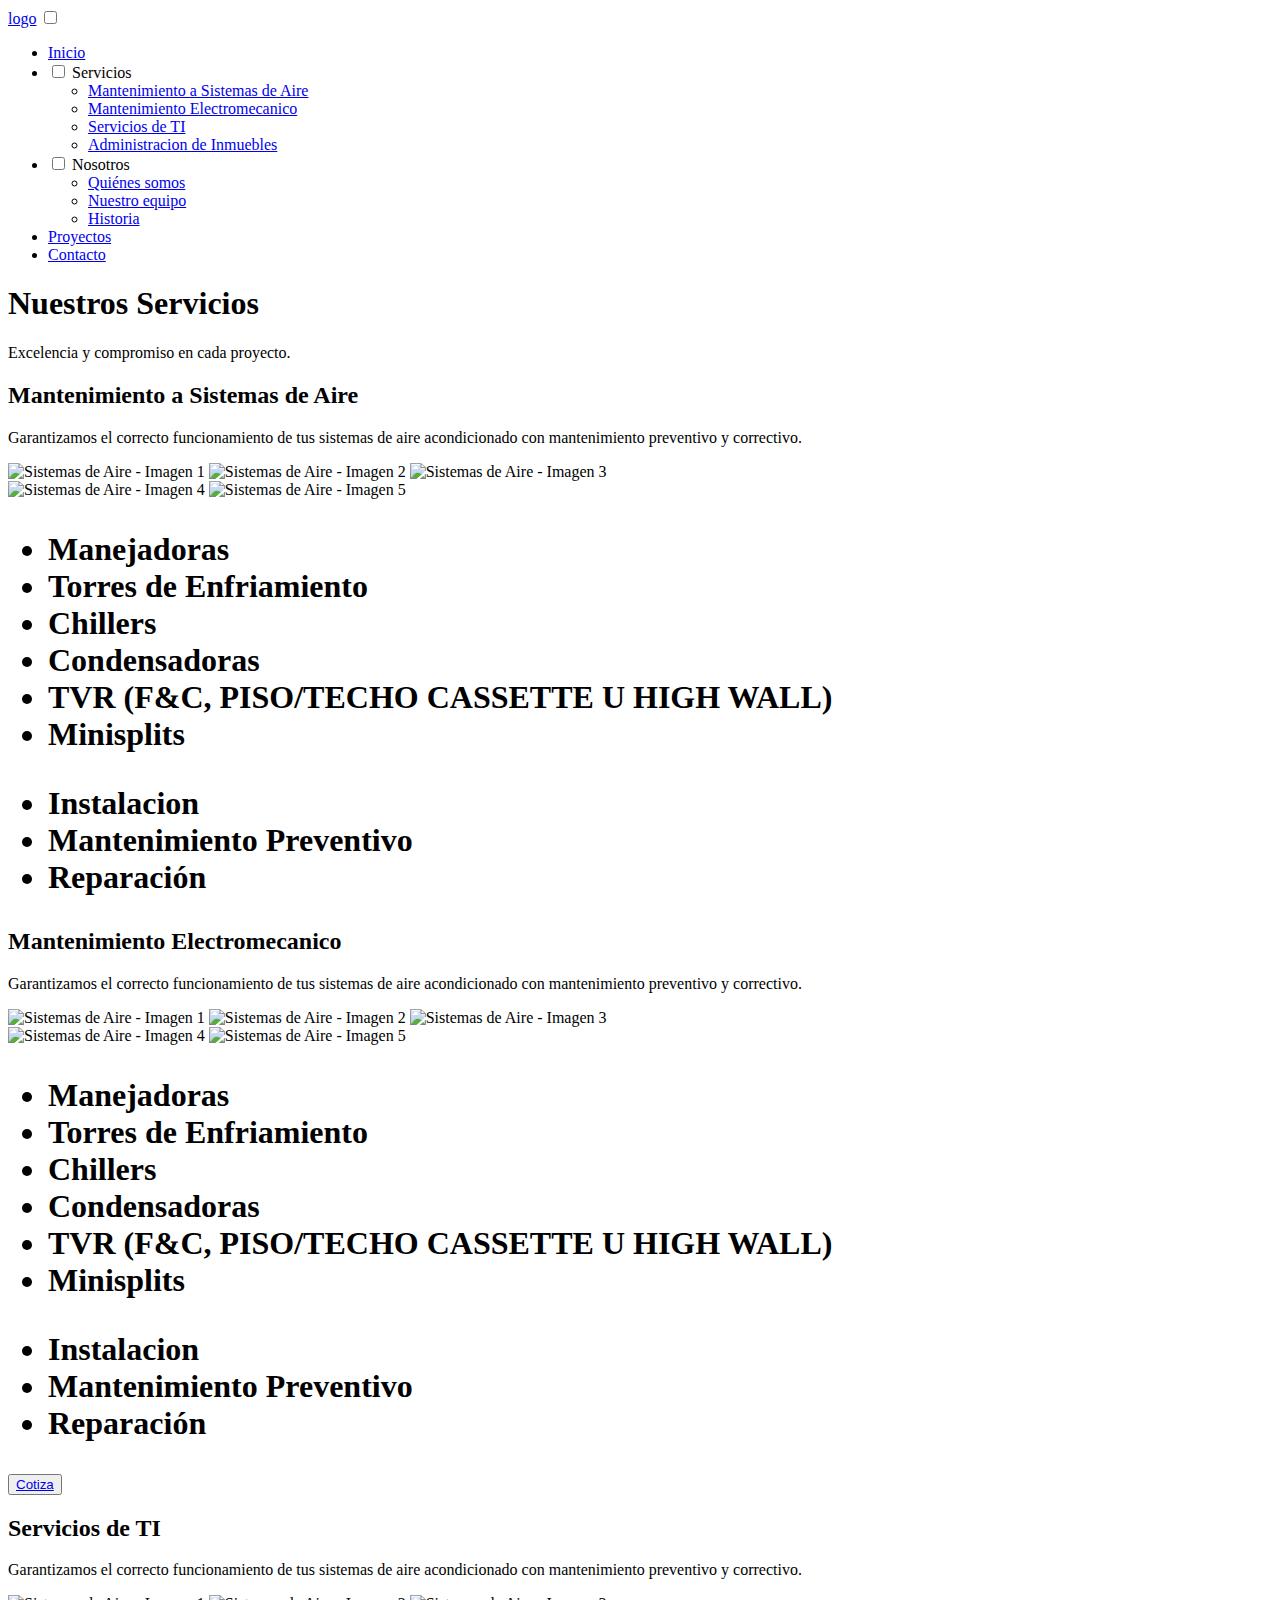
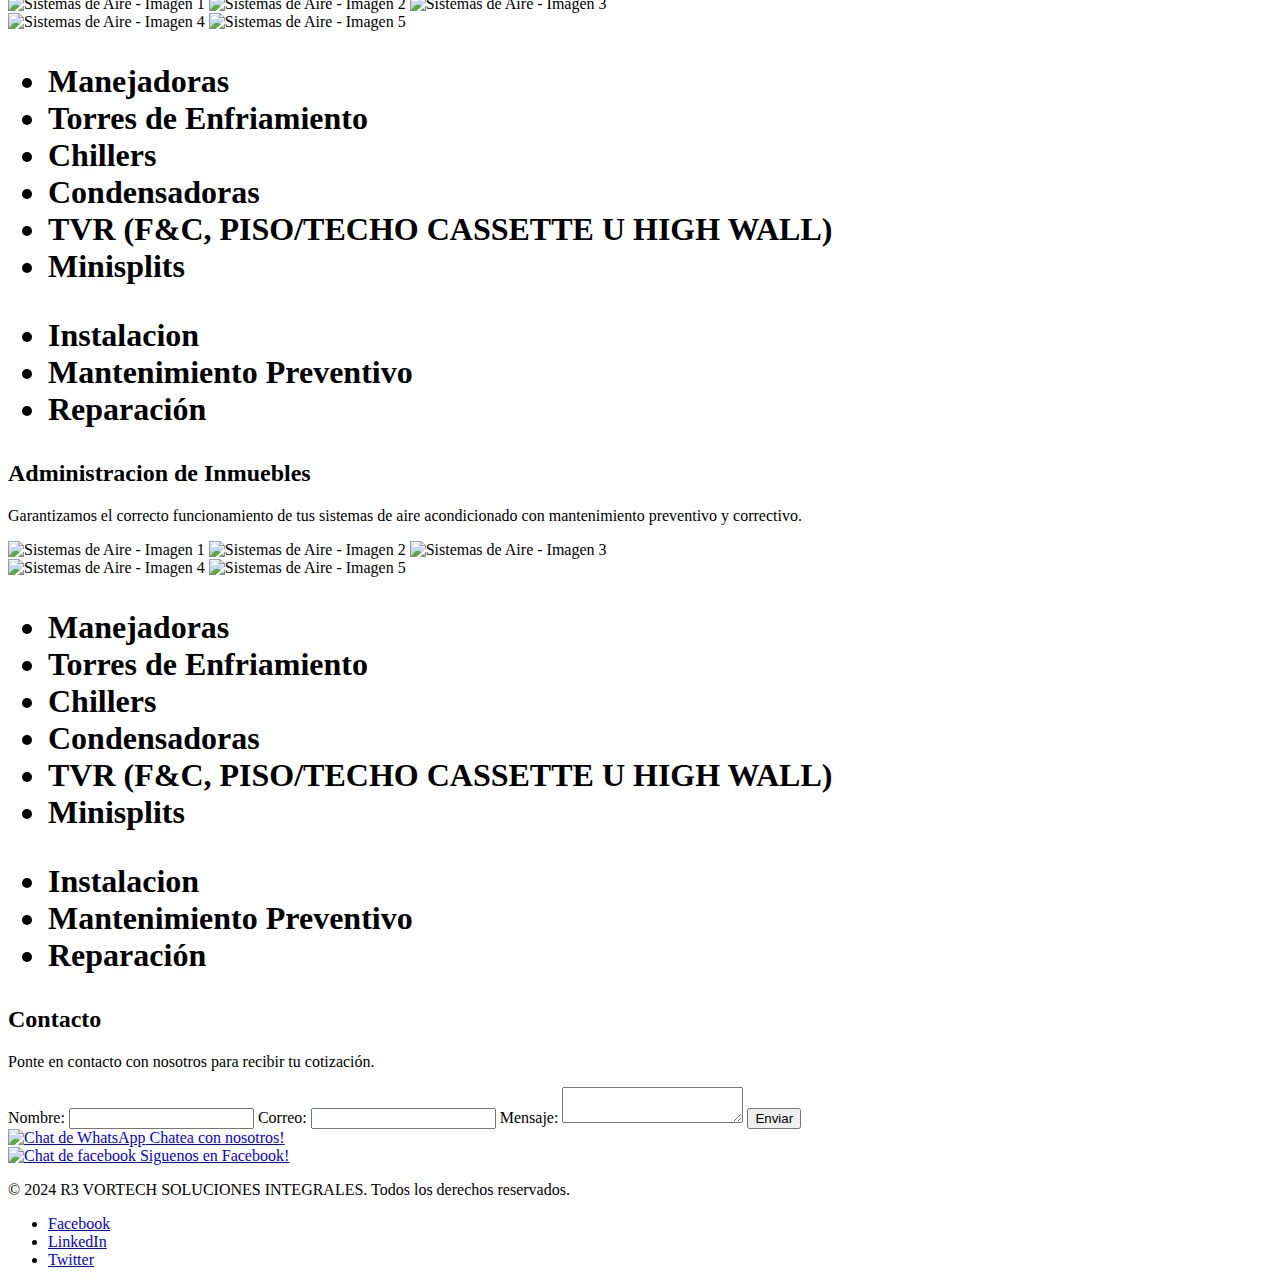
==== Servicios.html @ a268332c "Add files via upload" ====
<!DOCTYPE html>
<html lang="es">
<head>
<meta charset="UTF-8">
<meta name="viewport" content="width=device-width, initial-scale=1.0">
    <title>Empresa de Ingeniería</title>
    <link rel="stylesheet" href="../ExperimentosWEB/Servicios.css">
</head>

<body>
    <header>
        <div class="content">
            <div class="menu container">
                <a href="index.html class=logo">logo</a>
                <input type="checkbox" id="menu" />
                <label for="menu">
                    <img src="../ExperimentosWEB/menu.png" class="menu-icono" alt="">
                </label>
                <nav class="navbar">
                    <ul>
                        <li class="nav-item"><a href="../ExperimentosWEB/index.html">Inicio</a></li>
                        <li class="nav-item">
            <!-- Checkbox oculto para controlar el estado -->
            <input type="checkbox" id="toggle-menu" class="toggle-menu">
                            <label for="toggle-menu">Servicios</label>
                            <ul class="submenu">
                                <li><a href="../ExperimentosWEB/Servicios.html">Mantenimiento a Sistemas de Aire</a></li> 
            <li><a href="#servicio2">Mantenimiento Electromecanico</a></li>
            <li><a href="#servicio3">Servicios de TI</a></li>
            <li><a href="#servicio3">Administracion de Inmuebles</a></li>
            </ul>
            </li>
            <li class="nav-item">
                <input type="checkbox" id="toggle-about" class="toggle-menu">
<label for="toggle-about">Nosotros</label>
<ul class="submenu">      
<li><a href="#quienes-somos">Quiénes somos</a></li>
<li><a href="#equipo">Nuestro equipo</a></li>
<li><a href="#historia">Historia</a></li>
</ul>
</li>
<li class="nav-item"><a href="#contacto">Proyectos</a></li>
            <li class="nav-item"><a href="#contacto">Contacto</a></li>
                    </ul>
                </nav>
            </div>
        </div>
        <div class="ContainS"><h1>Nuestros Servicios</h1>
        <p>Excelencia y compromiso en cada proyecto.</p></div>
<section class="service-section" id="sistemas-aire">
<div class="service-content">
                <h2>Mantenimiento a Sistemas de Aire</h2>
<p>Garantizamos el correcto funcionamiento de tus sistemas de aire acondicionado con mantenimiento preventivo y correctivo.</p> 
</div>
<div class="service-carousel">
                <div class="carousel-track">
<img src="../ExperimentosWEB/chiller1.jpg" alt="Sistemas de Aire - Imagen 1">       
<img src="../ExperimentosWEB/chiller2.png" alt="Sistemas de Aire - Imagen 2">      
<img src="../ExperimentosWEB/chiller1.jpg" alt="Sistemas de Aire - Imagen 3">
</div>
</div>
<div class="static-contain">
<div class="static-images">
    <img src="../ExperimentosWEB/chiller2.png" alt="Sistemas de Aire - Imagen 4">        
    <img src="../ExperimentosWEB/chiller1.jpg" alt="Sistemas de Aire - Imagen 5">
</div>
    </div>
    <div class="infomtto1-contain">
        <h1><ul><li>Manejadoras</li>
        <li>Torres de Enfriamiento</li>
        <li>Chillers</li>
        <li>Condensadoras</li>
        <li>TVR (F&C, PISO/TECHO CASSETTE U HIGH WALL)</li>
        <li>Minisplits</li></ul></h1>
    </div>
        <div class="infomtto2-contain">
            <h1><ul><li>Instalacion</li>
                <li>Mantenimiento Preventivo</li>
                <li>Reparación</li></h1>
            </ul>
        </div>
    </section>
<section class="service-section" id="electromecanico">
<div class="service-content">
    <h2>Mantenimiento Electromecanico</h2>
    <p>Garantizamos el correcto funcionamiento de tus sistemas de aire acondicionado con mantenimiento preventivo y correctivo.</p> 
    </div>
    <div class="service-carousel">
                    <div class="carousel-track">
    <img src="../ExperimentosWEB/chiller1.jpg" alt="Sistemas de Aire - Imagen 1">       
    <img src="../ExperimentosWEB/chiller2.png" alt="Sistemas de Aire - Imagen 2">      
    <img src="../ExperimentosWEB/chiller1.jpg" alt="Sistemas de Aire - Imagen 3">
    </div>
    </div>
    <div class="static-containE1">
    <div class="static-imagesE1">
        <img src="../ExperimentosWEB/chiller2.png" alt="Sistemas de Aire - Imagen 4">        
        <img src="../ExperimentosWEB/chiller1.jpg" alt="Sistemas de Aire - Imagen 5">
    </div>
        </div>
        <div class="infomttoE1-contain">
            <h1><ul><li>Manejadoras</li>
            <li>Torres de Enfriamiento</li>
            <li>Chillers</li>
            <li>Condensadoras</li>
            <li>TVR (F&C, PISO/TECHO CASSETTE U HIGH WALL)</li>
            <li>Minisplits</li></ul></h1>
        </div>
            <div class="infomttoE2-contain">
                <h1><ul><li>Instalacion</li>
                    <li>Mantenimiento Preventivo</li>
                    <li>Reparación</li></h1>
                </ul>
            </div>
            <button class="btn-cotiza">
                <a href="#contacto">Cotiza</a>
            </button>
        </section>     
<section class="service-section" id="servicios-ti">
<div class="service-content">
    <h2>Servicios de TI</h2>
    <p>Garantizamos el correcto funcionamiento de tus sistemas de aire acondicionado con mantenimiento preventivo y correctivo.</p> 
    </div>
    <div class="service-carousel">
                    <div class="carousel-track">
    <img src="../ExperimentosWEB/chiller1.jpg" alt="Sistemas de Aire - Imagen 1">       
    <img src="../ExperimentosWEB/chiller2.png" alt="Sistemas de Aire - Imagen 2">      
    <img src="../ExperimentosWEB/chiller1.jpg" alt="Sistemas de Aire - Imagen 3">
    </div>
    </div>
    <div class="static-containti">
    <div class="static-imagesti">
        <img src="../ExperimentosWEB/chiller2.png" alt="Sistemas de Aire - Imagen 4">        
        <img src="../ExperimentosWEB/chiller1.jpg" alt="Sistemas de Aire - Imagen 5">
    </div>
        </div>
        <div class="infoti1-contain">
            <h1><ul><li>Manejadoras</li>
            <li>Torres de Enfriamiento</li>
            <li>Chillers</li>
            <li>Condensadoras</li>
            <li>TVR (F&C, PISO/TECHO CASSETTE U HIGH WALL)</li>
            <li>Minisplits</li></ul></h1>
        </div>
            <div class="infoti2-contain">
                <h1><ul><li>Instalacion</li>
                    <li>Mantenimiento Preventivo</li>
                    <li>Reparación</li></h1>
                </ul>
            </div>
        </section>
        <section class="service-section" id="administracion-inmuebles">
<div class="service-content">
    <h2>Administracion de Inmuebles</h2>
    <p>Garantizamos el correcto funcionamiento de tus sistemas de aire acondicionado con mantenimiento preventivo y correctivo.</p> 
    </div>
    <div class="service-carousel">
        <div class="carousel-track">
    <img src="../ExperimentosWEB/chiller1.jpg" alt="Sistemas de Aire - Imagen 1">       
    <img src="../ExperimentosWEB/chiller2.png" alt="Sistemas de Aire - Imagen 2">      
    <img src="../ExperimentosWEB/chiller1.jpg" alt="Sistemas de Aire - Imagen 3">
    </div>
    </div>
    <div class="static-containin">
    <div class="static-imagesin">
        <img src="../ExperimentosWEB/chiller2.png" alt="Sistemas de Aire - Imagen 4">        
        <img src="../ExperimentosWEB/chiller1.jpg" alt="Sistemas de Aire - Imagen 5">
    </div>
        </div>
        <div class="infoin1-contain">
            <h1><ul><li>Manejadoras</li>
            <li>Torres de Enfriamiento</li>
            <li>Chillers</li>
            <li>Condensadoras</li>
            <li>TVR (F&C, PISO/TECHO CASSETTE U HIGH WALL)</li>
            <li>Minisplits</li></ul></h1>
        </div>
            <div class="infotin2-contain">
                <h1><ul><li>Instalacion</li>
                    <li>Mantenimiento Preventivo</li>
                    <li>Reparación</li></h1>
                </ul>
            </div>
        </section>
        <section id="contacto">
            <h2>Contacto</h2>
            <p>Ponte en contacto con nosotros para recibir tu cotización.</p>
            <form>
                <label for="nombre">Nombre:</label>
                <input type="text" id="nombre" name="nombre" required>
                <label for="correo">Correo:</label>
                <input type="email" id="correo" name="correo" required>
                <label for="mensaje">Mensaje:</label>
                <textarea id="mensaje" name="mensaje" required></textarea>
                <button type="submit">Enviar</button>
            </form>
        </section>
<section class="whatsapp-chat">
    <a href="https://wa.me/8121127626" target="_blank" class="whatsapp-button">
        <img src="../ExperimentosWEB/png-transparent-whatsapp-logo-whatsapp-computer-icons-telephone-call-whatsapp-grass-internet-mobile-phones-thumbnail.png" alt="Chat de WhatsApp">
        Chatea con nosotros!
    </a>
</section>
<section class="facebook-chat">
    <a href="https://www.facebook.com/groups/42489150200" target="_blank" class="facebook-button">
        <img src="../ExperimentosWEB/png-transparent-facebook-messenger-logo-icon-facebook-facebook-logo-blue-text-trademark-thumbnail.png" alt="Chat de facebook">
        Siguenos en Facebook!
    </a>
</section>
</main>
<footer>
    <div class="footer-content">
        <p>&copy; 2024 R3 VORTECH SOLUCIONES INTEGRALES. Todos los derechos reservados.</p>
        <ul class="social-media">
            <li><a href="#">Facebook</a></li>
            <li><a href="#">LinkedIn</a></li>
            <li><a href="#">Twitter</a></li>
        </ul>
    </div>
</footer>
</body>
</html>
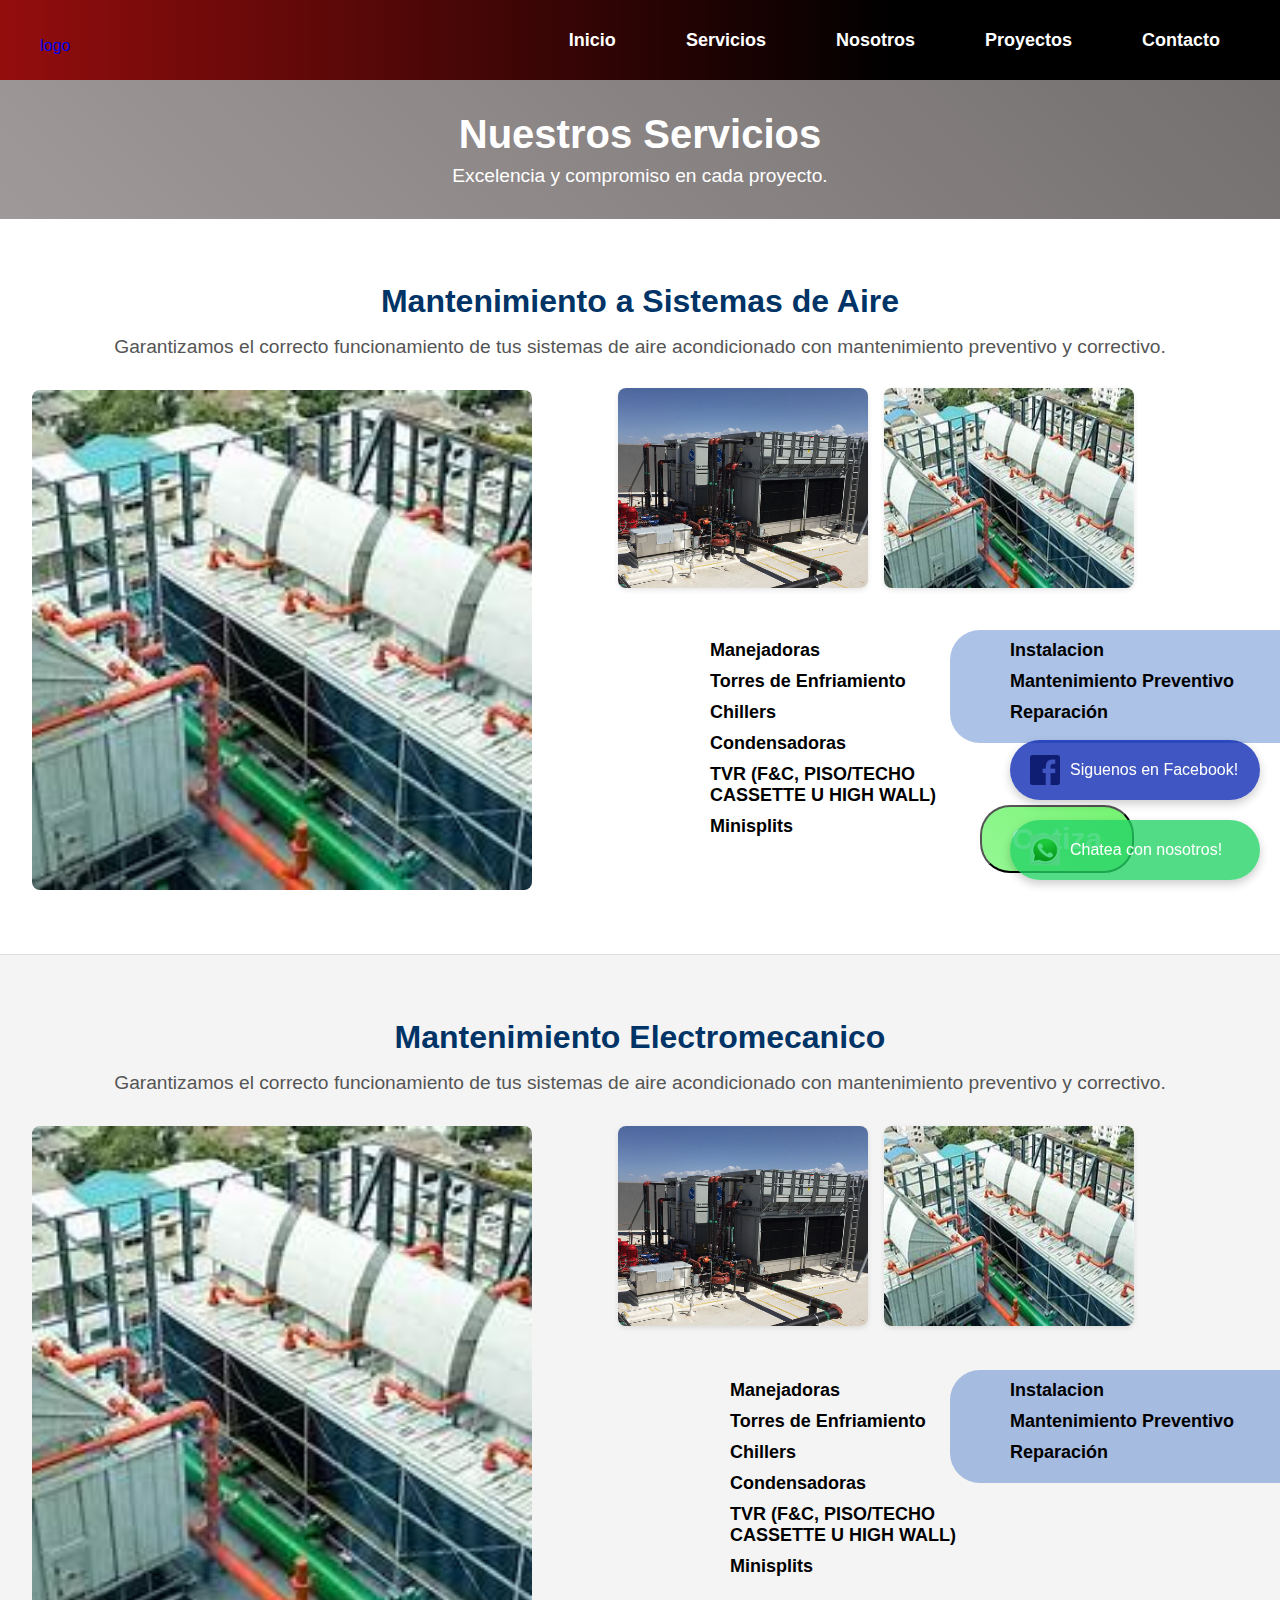
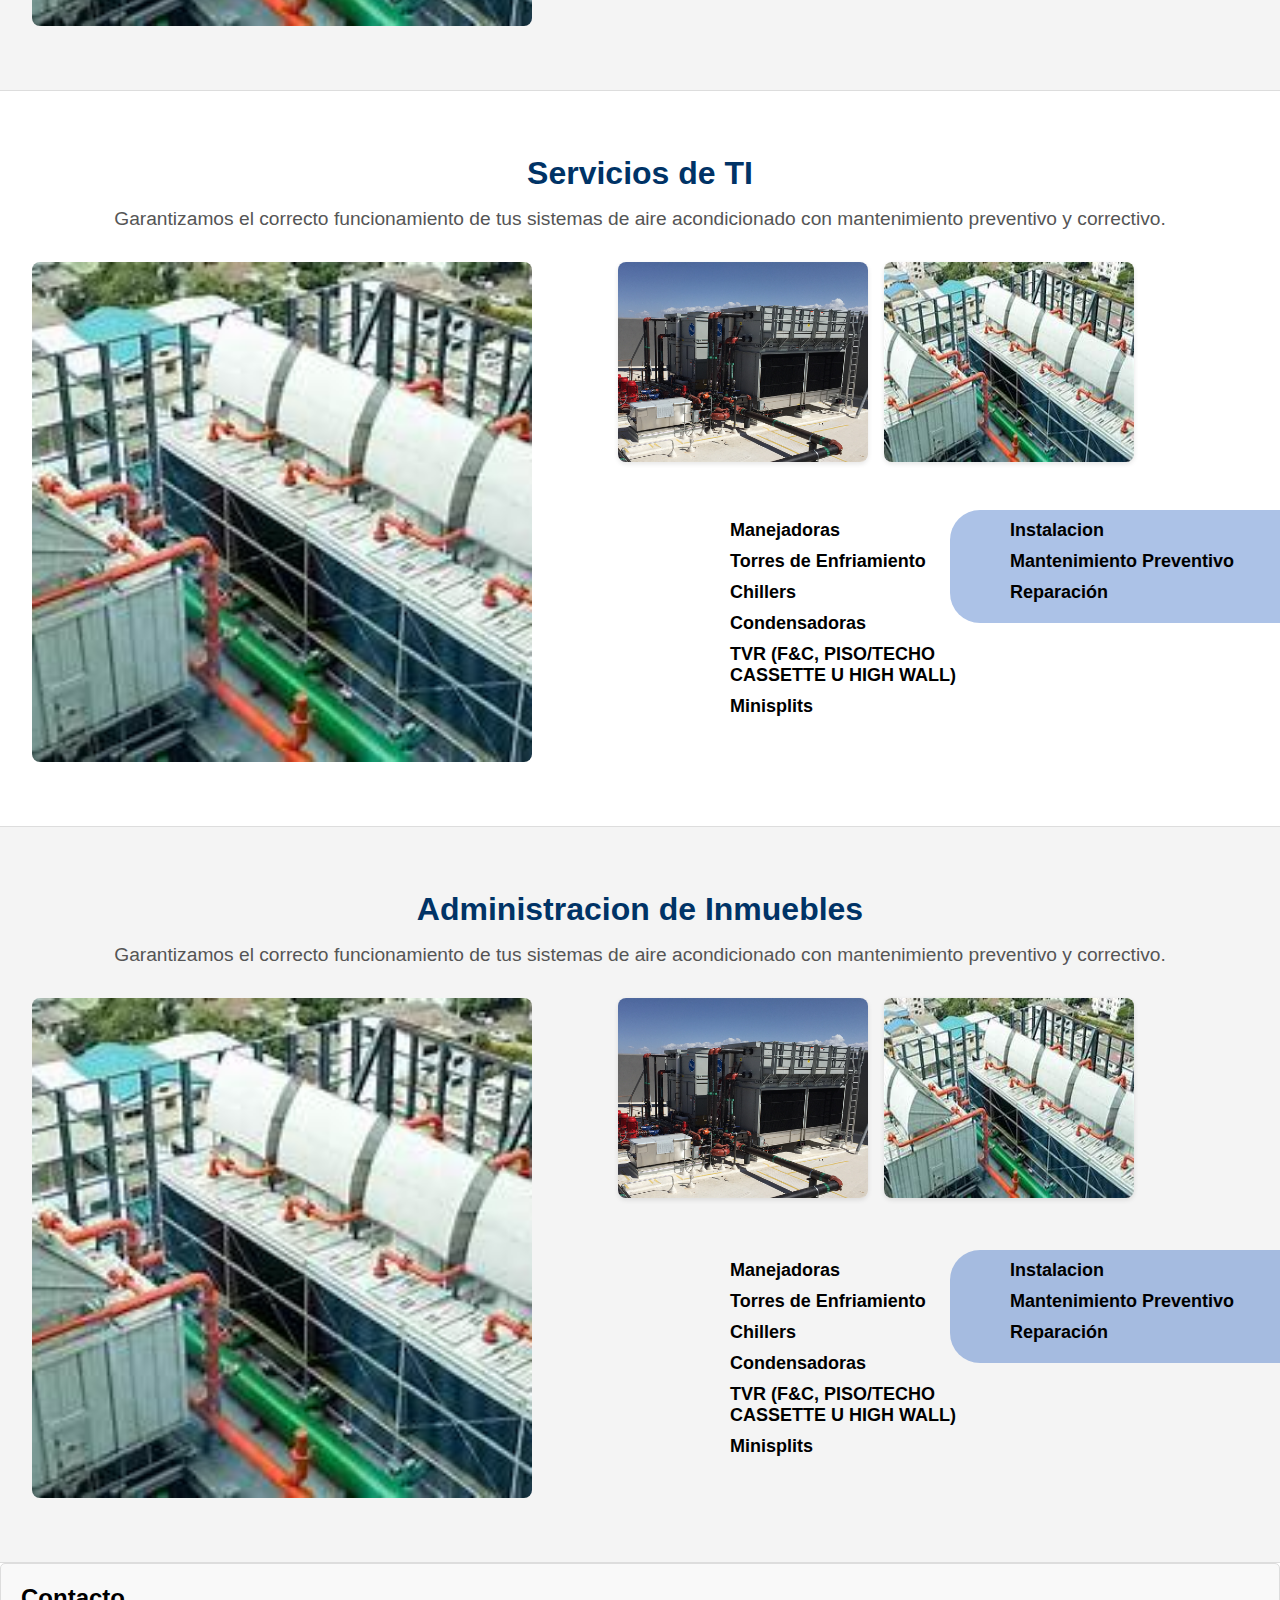
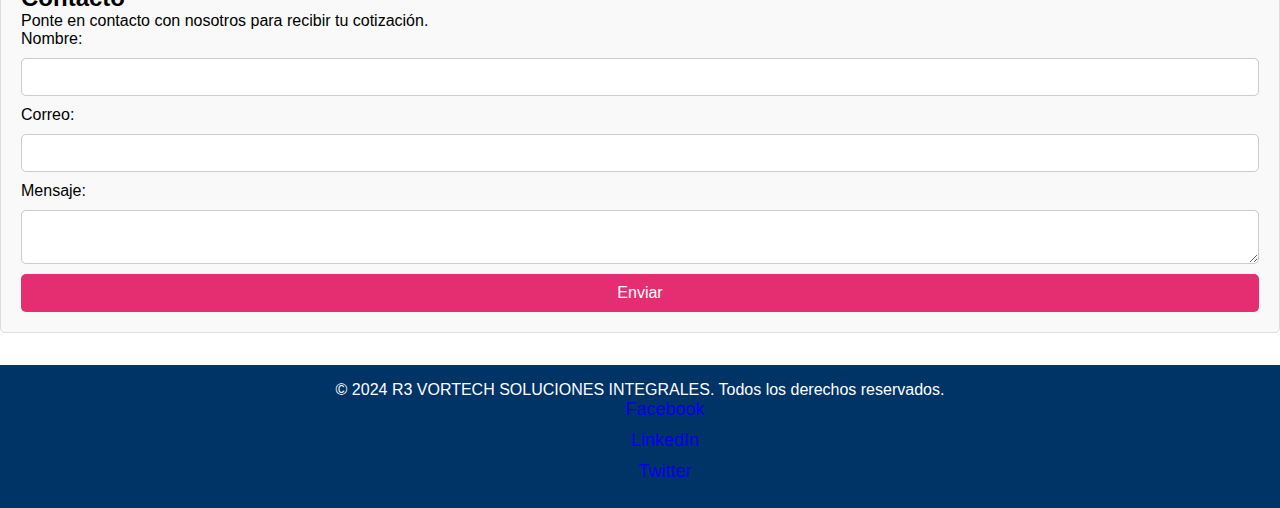
==== commit 91e913b2: "Add files via upload" ====
--- a/Servicios.html
+++ b/Servicios.html
@@ -4,7 +4,7 @@
 <meta charset="UTF-8">
 <meta name="viewport" content="width=device-width, initial-scale=1.0">
     <title>Empresa de Ingeniería</title>
-    <link rel="stylesheet" href="../ExperimentosWEB/Servicios.css">
+    <link rel="stylesheet" href="Servicios.css">
 </head>
 
 <body>
@@ -14,17 +14,17 @@
                 <a href="index.html class=logo">logo</a>
                 <input type="checkbox" id="menu" />
                 <label for="menu">
-                    <img src="../ExperimentosWEB/menu.png" class="menu-icono" alt="">
+                    <img src="menu.png" class="menu-icono" alt="">
                 </label>
                 <nav class="navbar">
                     <ul>
-                        <li class="nav-item"><a href="../ExperimentosWEB/index.html">Inicio</a></li>
+                        <li class="nav-item"><a href="index.html">Inicio</a></li>
                         <li class="nav-item">
             <!-- Checkbox oculto para controlar el estado -->
             <input type="checkbox" id="toggle-menu" class="toggle-menu">
                             <label for="toggle-menu">Servicios</label>
                             <ul class="submenu">
-                                <li><a href="../ExperimentosWEB/Servicios.html">Mantenimiento a Sistemas de Aire</a></li> 
+                                <li><a href="Servicios.html">Mantenimiento a Sistemas de Aire</a></li> 
             <li><a href="#servicio2">Mantenimiento Electromecanico</a></li>
             <li><a href="#servicio3">Servicios de TI</a></li>
             <li><a href="#servicio3">Administracion de Inmuebles</a></li>
@@ -54,15 +54,15 @@
 </div>
 <div class="service-carousel">
                 <div class="carousel-track">
-<img src="../ExperimentosWEB/chiller1.jpg" alt="Sistemas de Aire - Imagen 1">       
-<img src="../ExperimentosWEB/chiller2.png" alt="Sistemas de Aire - Imagen 2">      
-<img src="../ExperimentosWEB/chiller1.jpg" alt="Sistemas de Aire - Imagen 3">
+<img src="chiller1.jpg" alt="Sistemas de Aire - Imagen 1">       
+<img src="chiller2.png" alt="Sistemas de Aire - Imagen 2">      
+<img src="chiller1.jpg" alt="Sistemas de Aire - Imagen 3">
 </div>
 </div>
 <div class="static-contain">
 <div class="static-images">
-    <img src="../ExperimentosWEB/chiller2.png" alt="Sistemas de Aire - Imagen 4">        
-    <img src="../ExperimentosWEB/chiller1.jpg" alt="Sistemas de Aire - Imagen 5">
+    <img src="chiller2.png" alt="Sistemas de Aire - Imagen 4">        
+    <img src="chiller1.jpg" alt="Sistemas de Aire - Imagen 5">
 </div>
     </div>
     <div class="infomtto1-contain">
@@ -87,15 +87,15 @@
     </div>
     <div class="service-carousel">
                     <div class="carousel-track">
-    <img src="../ExperimentosWEB/chiller1.jpg" alt="Sistemas de Aire - Imagen 1">       
-    <img src="../ExperimentosWEB/chiller2.png" alt="Sistemas de Aire - Imagen 2">      
-    <img src="../ExperimentosWEB/chiller1.jpg" alt="Sistemas de Aire - Imagen 3">
+    <img src="chiller1.jpg" alt="Sistemas de Aire - Imagen 1">       
+    <img src="chiller2.png" alt="Sistemas de Aire - Imagen 2">      
+    <img src="chiller1.jpg" alt="Sistemas de Aire - Imagen 3">
     </div>
     </div>
     <div class="static-containE1">
     <div class="static-imagesE1">
-        <img src="../ExperimentosWEB/chiller2.png" alt="Sistemas de Aire - Imagen 4">        
-        <img src="../ExperimentosWEB/chiller1.jpg" alt="Sistemas de Aire - Imagen 5">
+        <img src="chiller2.png" alt="Sistemas de Aire - Imagen 4">        
+        <img src="chiller1.jpg" alt="Sistemas de Aire - Imagen 5">
     </div>
         </div>
         <div class="infomttoE1-contain">
@@ -123,15 +123,15 @@
     </div>
     <div class="service-carousel">
                     <div class="carousel-track">
-    <img src="../ExperimentosWEB/chiller1.jpg" alt="Sistemas de Aire - Imagen 1">       
-    <img src="../ExperimentosWEB/chiller2.png" alt="Sistemas de Aire - Imagen 2">      
-    <img src="../ExperimentosWEB/chiller1.jpg" alt="Sistemas de Aire - Imagen 3">
+    <img src="chiller1.jpg" alt="Sistemas de Aire - Imagen 1">       
+    <img src="chiller2.png" alt="Sistemas de Aire - Imagen 2">      
+    <img src="chiller1.jpg" alt="Sistemas de Aire - Imagen 3">
     </div>
     </div>
     <div class="static-containti">
     <div class="static-imagesti">
-        <img src="../ExperimentosWEB/chiller2.png" alt="Sistemas de Aire - Imagen 4">        
-        <img src="../ExperimentosWEB/chiller1.jpg" alt="Sistemas de Aire - Imagen 5">
+        <img src="chiller2.png" alt="Sistemas de Aire - Imagen 4">        
+        <img src="chiller1.jpg" alt="Sistemas de Aire - Imagen 5">
     </div>
         </div>
         <div class="infoti1-contain">
@@ -156,15 +156,15 @@
     </div>
     <div class="service-carousel">
         <div class="carousel-track">
-    <img src="../ExperimentosWEB/chiller1.jpg" alt="Sistemas de Aire - Imagen 1">       
-    <img src="../ExperimentosWEB/chiller2.png" alt="Sistemas de Aire - Imagen 2">      
-    <img src="../ExperimentosWEB/chiller1.jpg" alt="Sistemas de Aire - Imagen 3">
+    <img src="chiller1.jpg" alt="Sistemas de Aire - Imagen 1">       
+    <img src="chiller2.png" alt="Sistemas de Aire - Imagen 2">      
+    <img src="chiller1.jpg" alt="Sistemas de Aire - Imagen 3">
     </div>
     </div>
     <div class="static-containin">
     <div class="static-imagesin">
-        <img src="../ExperimentosWEB/chiller2.png" alt="Sistemas de Aire - Imagen 4">        
-        <img src="../ExperimentosWEB/chiller1.jpg" alt="Sistemas de Aire - Imagen 5">
+        <img src="chiller2.png" alt="Sistemas de Aire - Imagen 4">        
+        <img src="chiller1.jpg" alt="Sistemas de Aire - Imagen 5">
     </div>
         </div>
         <div class="infoin1-contain">
@@ -197,13 +197,13 @@
         </section>
 <section class="whatsapp-chat">
     <a href="https://wa.me/8121127626" target="_blank" class="whatsapp-button">
-        <img src="../ExperimentosWEB/png-transparent-whatsapp-logo-whatsapp-computer-icons-telephone-call-whatsapp-grass-internet-mobile-phones-thumbnail.png" alt="Chat de WhatsApp">
+        <img src="png-transparent-whatsapp-logo-whatsapp-computer-icons-telephone-call-whatsapp-grass-internet-mobile-phones-thumbnail.png" alt="Chat de WhatsApp">
         Chatea con nosotros!
     </a>
 </section>
 <section class="facebook-chat">
     <a href="https://www.facebook.com/groups/42489150200" target="_blank" class="facebook-button">
-        <img src="../ExperimentosWEB/png-transparent-facebook-messenger-logo-icon-facebook-facebook-logo-blue-text-trademark-thumbnail.png" alt="Chat de facebook">
+        <img src="png-transparent-facebook-messenger-logo-icon-facebook-facebook-logo-blue-text-trademark-thumbnail.png" alt="Chat de facebook">
         Siguenos en Facebook!
     </a>
 </section>
--- a/Servicios.css
+++ b/Servicios.css
@@ -0,0 +1,613 @@
+* {
+    padding: 0;
+    margin: 0;
+    box-sizing: border-box;
+    text-decoration: none;
+    list-style: none;
+}
+
+body {
+font-family: Arial, Helvetica, sans-serif;
+}
+
+.container {
+    max-width: 1200px;
+    margin: 0 auto;
+}
+.content {
+    min-height: 80px;
+    background: linear-gradient( 90deg,
+    rgb(148, 13, 13)0%,
+    rgb(0, 0, 0)70%
+    );
+}
+.menu {
+    position: absolute;
+    top: 10px;
+    left: 0;
+    right: 0;
+    display: flex;
+    align-items: center;
+    justify-content: space-between;
+}
+.logo {
+    font-size: 25px;
+    color: #ffffff;
+    text-transform: uppercase;
+    font-weight: bold;
+}
+.menu .navbar ul li {
+    position: relative;
+    float: left;
+}
+.menu .navbar ul li a {
+    font-size: 18px;
+    padding: 20px;
+    display: block;
+    color: #ffffff;
+    font-weight: bold;
+}
+.menu .navbar ul li a:hover {
+    color:#ff0000
+}
+#menu { 
+    display: none;
+}
+.menu-icono {
+    width: 25px;
+}
+.menu label {
+    cursor: pointer;
+    display: none;
+}
+@media(max-width:991px){
+    .content {
+        min-height: 70px;
+    }
+    .menu {
+        top:0;
+        padding: 20px;
+    }
+    .menu label {
+        display: 	initial;
+    }
+    .menu .navbar {
+        position: absolute;
+        top:100%;
+        left: 0;
+        right: 0;
+        background: linear-gradient( 90deg,
+        rgba(203,18,133,1)0%,
+        rgba(80,49,145,1)70%
+        );
+        display: none;
+    }
+    .menu .navbar ul li {
+        width: 100%;
+    }
+
+    #menu:checked ~ .navbar {
+        display: initial;
+    }
+}
+/* Ocultar el checkbox */
+.toggle-menu {
+    display: none;
+}
+.nav-item {
+position: relative;
+}
+.nav-item a:hover, 
+.nav-item label:hover {
+color: #ff0000; /* Color rojo para las letras */
+}
+.nav-item label {
+    font-size: 18px;
+    padding: 20px;
+    display: block;
+    color: #ffffff;
+    font-weight: bold;
+    text-decoration: none;
+cursor: pointer;
+transition: background-color 0.3s ease;
+}
+.nav-item label:hover {
+background-color: #ff000000; /*color fondo botones desplegables */
+}
+/* Submenú oculto por defecto */
+.submenu {
+display: none; /* Oculto inicialmente */
+position: absolute; 
+top: 100%;
+left: 0;
+background: linear-gradient(to bottom, #000000ce, #a40d0d8d); /* Degradado azul */
+    transition: background-color 0.9s ease, color 0.3s ease; /* Transición suave */
+list-style: none;
+padding: 0;
+z-index: 1000;
+border-radius: 5px;
+box-shadow: 0 4px 6px rgba(0, 0, 0, 0.1);
+}
+/* Elementos del submenú */
+.submenu li {
+background-color: #03660000;
+padding: 0;
+}
+.submenu a {
+color: rgba(238, 2, 2, 0);
+    padding: 10px 20px;
+    display: block;
+    text-decoration: none;
+    transition: background-color 0.3s ease;
+}
+.submenu a:hover { /*color submenu al pasar mouse*/
+    
+background-color: #d44040b3; 
+}
+/* Mostrar el submenú al hacer clic */
+.toggle-menu:checked ~ .submenu {
+    display: block;
+}
+
+.whatsapp-chat {
+    width: 250px;
+    position: fixed; /* Fija la sección en la pantalla */
+    bottom: 20px; /* Posición a 20px del fondo */
+    right: 20px; /* Posición a 20px de la derecha */
+    z-index: 9999; /* Asegura que esté sobre otros elementos */
+}
+
+.whatsapp-button {
+    display: flex; /* Flexbox para alinear el icono y el texto */
+    align-items: center; /* Centra el contenido verticalmente */
+    background-color: #25d365c9; /* Color de fondo verde de WhatsApp */
+    color: white; /* Color del texto */
+    padding: 15px 20px; /* Espaciado alrededor del botón */
+    border-radius: 50px; /* Bordes redondeados */
+    text-decoration: none; /* Elimina subrayado */
+    font-size: 16px; /* Tamaño de fuente */
+    box-shadow: 0px 4px 10px rgba(0, 0, 0, 0.2); /* Sombra para dar profundidad */
+}
+
+.whatsapp-button img {
+    mix-blend-mode:multiply; /* Mezcla los colores de la imagen con el fondo */
+    width: 30px; /* Ajusta el tamaño del icono */
+    height: 30px; /* Ajusta el tamaño del icono */
+    margin-right: 10px; /* Espacio entre el icono y el texto */
+}
+
+.whatsapp-button:hover {
+    background-color: #128c7e; /* Cambio de color al pasar el mouse */
+    box-shadow: 0px 4px 15px rgba(0, 0, 0, 0.3); /* Sombra más fuerte */
+}
+/*FACEBOK*/
+.facebook-chat {
+    width: 250px;
+    position: fixed; /* Fija la sección en la pantalla */
+    bottom: 100px; /* Posición a 20px del fondo */
+    right: 20px; /* Posición a 20px de la derecha */
+    z-index: 9999; /* Asegura que esté sobre otros elementos */
+}
+
+.facebook-button {
+    display: flex; /* Flexbox para alinear el icono y el texto */
+    align-items: center; /* Centra el contenido verticalmente */
+    background-color: #0925b1c6; /* Color de fondo verde de WhatsApp */
+    color: white; /* Color del texto */
+    padding: 15px 20px; /* Espaciado alrededor del botón */
+    border-radius: 50px; /* Bordes redondeados */
+    text-decoration: none; /* Elimina subrayado */
+    font-size: 16px; /* Tamaño de fuente */
+    box-shadow: 0px 4px 10px rgba(0, 0, 0, 0.2); /* Sombra para dar profundidad */
+}
+
+.facebook-button img {
+    width: 30px; /* Ajusta el tamaño del icono */
+    mix-blend-mode:multiply; /* Mezcla los colores de la imagen con el fondo */
+    height: 30px; /* Ajusta el tamaño del icono */
+    margin-right: 10px; /* Espacio entre el icono y el texto */
+}
+
+.facebook-button:hover {
+    background-color: #128c7e; /* Cambio de color al pasar el mouse */
+    box-shadow: 0px 4px 15px rgba(0, 0, 0, 0.3); /* Sombra más fuerte */
+}
+@keyframes gradientMove {
+    0% {
+        background-position: 0% 50%;
+    }
+    50% {
+        background-position: 100% 50%;
+    }
+    100% {
+        background-position: 0% 50%;
+    }
+}
+.ContainS {
+text-align: center;
+background: linear-gradient(45deg, #aca5a5, #000000);
+background-size: 400% 400%;
+animation: gradientMove 8s infinite;
+color: white;
+padding: 2rem 1rem;
+}
+.ContainS h1 {
+font-size: 2.5rem;
+margin-bottom: 0.5rem;
+}
+.ContainS p {
+font-size: 1.2rem;
+}/* Service Section */
+.service-section {
+padding: 4rem 2rem;
+background: #ffffff;
+border-bottom: 1px solid #ddd;
+}
+.service-section:nth-child(even) {
+background: #f4f4f4;
+}
+.service-content {
+text-align: center;
+margin-bottom: 2rem;
+}
+.service-content h2 {
+font-size: 2.5rem;
+color: #003366;
+    margin-bottom: 1rem;
+}
+.service-content p {
+font-size: 1.2rem;
+color: #555;
+}
+/* Contenedor del carrusel */
+.service-carousel {
+flex: 1;
+aspect-ratio: 16 / 9;
+overflow: hidden;
+border-radius: 8px;
+max-width: 500px; /* Ajusta según tus necesidades */
+height: 500px; /* Ajusta según tus necesidades */
+display: flex;
+position: relative; /* Necesario para manejar el posicionamiento de imágenes */
+}
+/* Ajustes del contenedor de imágenes */
+.carousel-track {
+display: flex;
+animation: slide 15s infinite;
+width: 100%;
+height: 100%; /* Asegura que ocupe todo el espacio */
+}
+.carousel-track img {
+width: 100%;
+height: 100%;
+object-fit:cover; /* Ajusta las imágenes dentro del contenedor */
+transition: opacity 1s ease;
+}
+
+@keyframes slide {
+    0% {
+transform: translateX(0);
+    }
+    
+33% {
+transform: translateX(-100%);
+    }
+66% {
+transform: translateX(-200%);
+    }
+100% {
+        transform: translateX(0);
+    }   
+}
+.service-content {
+flex: 2;
+}
+.service-content h2 {
+font-size: 2rem;
+color: #003366;
+}
+.service-content p {
+font-size: 1.2rem;
+color: #555;
+margin-bottom: 1rem;
+}
+    .static-contain{
+        position: absolute;
+        background-color: #ffffff;
+        height: min-content;
+        width:min-content;
+        left: 600px;
+        top: 370px;
+    }
+    .static-images {
+        padding: 18px;
+    display: flex;
+    gap: 1rem;
+    }
+    .static-images img {
+        display: flex;
+    width: 250px;
+        height: 200px;
+    border-radius: 8px;
+    box-shadow: 0 2px 5px rgba(0, 0, 0, 0.1);
+    }
+    .infomtto1-contain{
+        padding: 10px;
+        position: absolute;
+        background-color: #fa000000;
+        height: min-content;
+        width:min-content;
+        left: 650px;
+        top: 630px;
+        width: 300px;
+    }
+    
+    .infomtto2-contain li::before {
+        content: ''; /* Pseudoelemento para la imagen */
+        position: absolute;
+        left: 0;
+        top: 50%;
+        transform: translateY(-50%);
+        width: 20px; /* Ancho de la imagen */
+        height: 20px; /* Alto de la imagen */
+        background-image: url('../ExperimentosWEB/lista-de-verificacion.png'); /* Reemplaza con la ruta de tu imagen */
+        background-size: cover; /* Ajusta la imagen al tamaño del contenedor */
+        background-repeat: no-repeat;
+    }
+    .infomtto2-contain{
+        border-radius: 30px;
+        padding: 10px;
+        position: absolute;
+        background-color: #275fc062;
+        height: min-content;
+        width:370px;
+        left: 950px;
+        top: 630px;
+    }
+
+
+
+
+    .static-containE1{
+        position: absolute;
+        background-color: #ffffff00;
+        height: min-content;
+        width:min-content;
+        left: 600px;
+        top: 1108px;
+    }
+    .static-imagesE1 {
+        padding: 18px;
+    display: flex;
+    gap: 1rem;
+    }
+    .static-imagesE1 img {
+        display: flex;
+    width: 250px;
+        height: 200px;
+    border-radius: 8px;
+    box-shadow: 0 2px 5px rgba(0, 0, 0, 0.1);
+    }
+    .infomttoE2-contain{
+        border-radius: 30px;
+        padding: 10px;
+        position: absolute;
+        background-color: #275fc062;
+        height: min-content;
+        left: 950px;
+        top: 1370px;
+        width: 370px;
+    }
+    ul {
+        list-style: none; /* Elimina las bolitas predeterminadas */
+        margin-left: 20px;
+        padding-left: 0;
+    }
+    li {
+        font-size: 18px;
+        position: relative;
+        margin-bottom: 10px; /* Espacio entre elementos */
+        padding-left: 30px; /* Espacio para el ícono */
+    }
+    .infomttoE2-contain li::before {
+        content: ''; /* Pseudoelemento para la imagen */
+        position: absolute;
+        left: 0;
+        
+        top: 50%;
+        transform: translateY(-50%);
+        width: 20px; /* Ancho de la imagen */
+        height: 20px; /* Alto de la imagen */
+        background-image: url('../ExperimentosWEB/lista-de-verificacion.png'); /* Reemplaza con la ruta de tu imagen */
+        background-size: cover; /* Ajusta la imagen al tamaño del contenedor */
+        background-repeat: no-repeat;
+    }
+    .infomttoE1-contain{
+        border-radius: 30px;
+        padding: 10px;
+        position: absolute;
+        background-color: #ffffff00;
+        height: min-content;
+        width:370px;
+        left: 670px;
+        top: 1370px;
+    }
+
+
+
+
+    .static-containti{
+        position: absolute;
+        background-color: #ffffff00;
+        height: min-content;
+        width:min-content;
+        left: 600px;
+        top: 1844px;
+    }
+    .static-imagesti
+     {
+        padding: 18px;
+    display: flex;
+    gap: 1rem;
+    }
+    .static-imagesti img {
+        display: flex;
+    width: 250px;
+        height: 200px;
+    border-radius: 8px;
+    box-shadow: 0 2px 5px rgba(0, 0, 0, 0.1);
+    }
+    .infoti2-contain{
+        border-radius: 30px;
+        padding: 10px;
+        position: absolute;
+        background-color: #275fc062;
+        height: min-content;
+        left: 950px;
+        top: 2110px;
+        width: 370px;
+    }
+    .infoti2-contain li::before {
+        content: ''; /* Pseudoelemento para la imagen */
+        position: absolute;
+        left: 0;
+        top: 50%;
+        transform: translateY(-50%);
+        width: 20px; /* Ancho de la imagen */
+        height: 20px; /* Alto de la imagen */
+        background-image: url('../ExperimentosWEB/lista-de-verificacion.png'); /* Reemplaza con la ruta de tu imagen */
+        background-size: cover; /* Ajusta la imagen al tamaño del contenedor */
+        background-repeat: no-repeat;
+    }
+    .infoti1-contain{
+        border-radius: 30px;
+        padding: 10px;
+        position: absolute;
+        background-color: #ffffff00;
+        height: min-content;
+        width:370px;
+        left: 670px;
+        top: 2110px;
+    }
+
+
+    .static-containin{
+        position: absolute;
+        background-color: #ffffff00;
+        height: min-content;
+        width:min-content;
+        left: 600px;
+        top: 2580px;
+    }
+    .static-imagesin{
+        padding: 18px;
+    display: flex;
+    gap: 1rem;
+    }
+    .static-imagesin img {
+        display: flex;
+    width: 250px;
+        height: 200px;
+    border-radius: 8px;
+    box-shadow: 0 2px 5px rgba(0, 0, 0, 0.1);
+    }
+    .infotin2-contain{
+        border-radius: 30px;
+        padding: 10px;
+        position: absolute;
+        background-color: #275fc062;
+        height: min-content;
+        left: 950px;
+        top: 2850px;
+        width: 370px;
+    }
+    .infotin2-contain li::before {
+        content: ''; /* Pseudoelemento para la imagen */
+        position: absolute;
+        left: 0;
+        top: 50%;
+        transform: translateY(-50%);
+        width: 20px; /* Ancho de la imagen */
+        height: 20px; /* Alto de la imagen */
+        background-image: url('../ExperimentosWEB/lista-de-verificacion.png'); /* Reemplaza con la ruta de tu imagen */
+        background-size: cover; /* Ajusta la imagen al tamaño del contenedor */
+        background-repeat: no-repeat;
+    }
+    .infoin1-contain{
+        border-radius: 30px;
+        padding: 10px;
+        position: absolute;
+        background-color: #ffffff00;
+        height: min-content;
+        width:370px;
+        left: 670px;
+        top: 2850px;
+    }
+
+
+    /* Botón Cotiza */
+.btn-cotiza {
+background: linear-gradient(45deg, #b4fab4, #2dee27);
+background-size: 400% 400%;
+animation: gradientMove 4s infinite;
+    position: absolute;
+    border-radius: 30px;
+    color: white;
+    padding: 15px 30px;
+    font-size: 16px;
+    cursor: pointer;
+    
+    top: 805px;
+    left: 980px;
+}
+
+.btn-cotiza a {
+    font-size: 30px;
+    text-decoration: none;
+    color: white;
+    font-weight: bold;
+}
+
+.btn-cotiza:hover {
+    transform: scale(1.5);
+}
+
+/* Sección de contacto */
+#contacto {
+    padding: 20px;
+    background-color: #f9f9f9;
+    border: 1px solid #ddd;
+    border-radius: 5px;
+}
+#contacto form {
+    display: flex;
+    flex-direction: column;
+    gap: 10px;
+}
+#contacto input, #contacto textarea {
+    padding: 10px;
+    border: 1px solid #ccc;
+    border-radius: 5px;
+    font-size: 14px;
+}
+#contacto button {
+    background: #e52e71;
+    color: white;
+    border: none;
+    padding: 10px 20px;
+    border-radius: 5px;
+    cursor: pointer;
+    font-size: 16px;
+}
+#contacto button:hover {
+    background: #ff7a18;
+}
+
+    /* Footer */
+    footer {
+    text-align:center;
+        background-color: #003366;
+        color: white;
+        padding: 1rem;
+        margin-top: 2rem;
+    }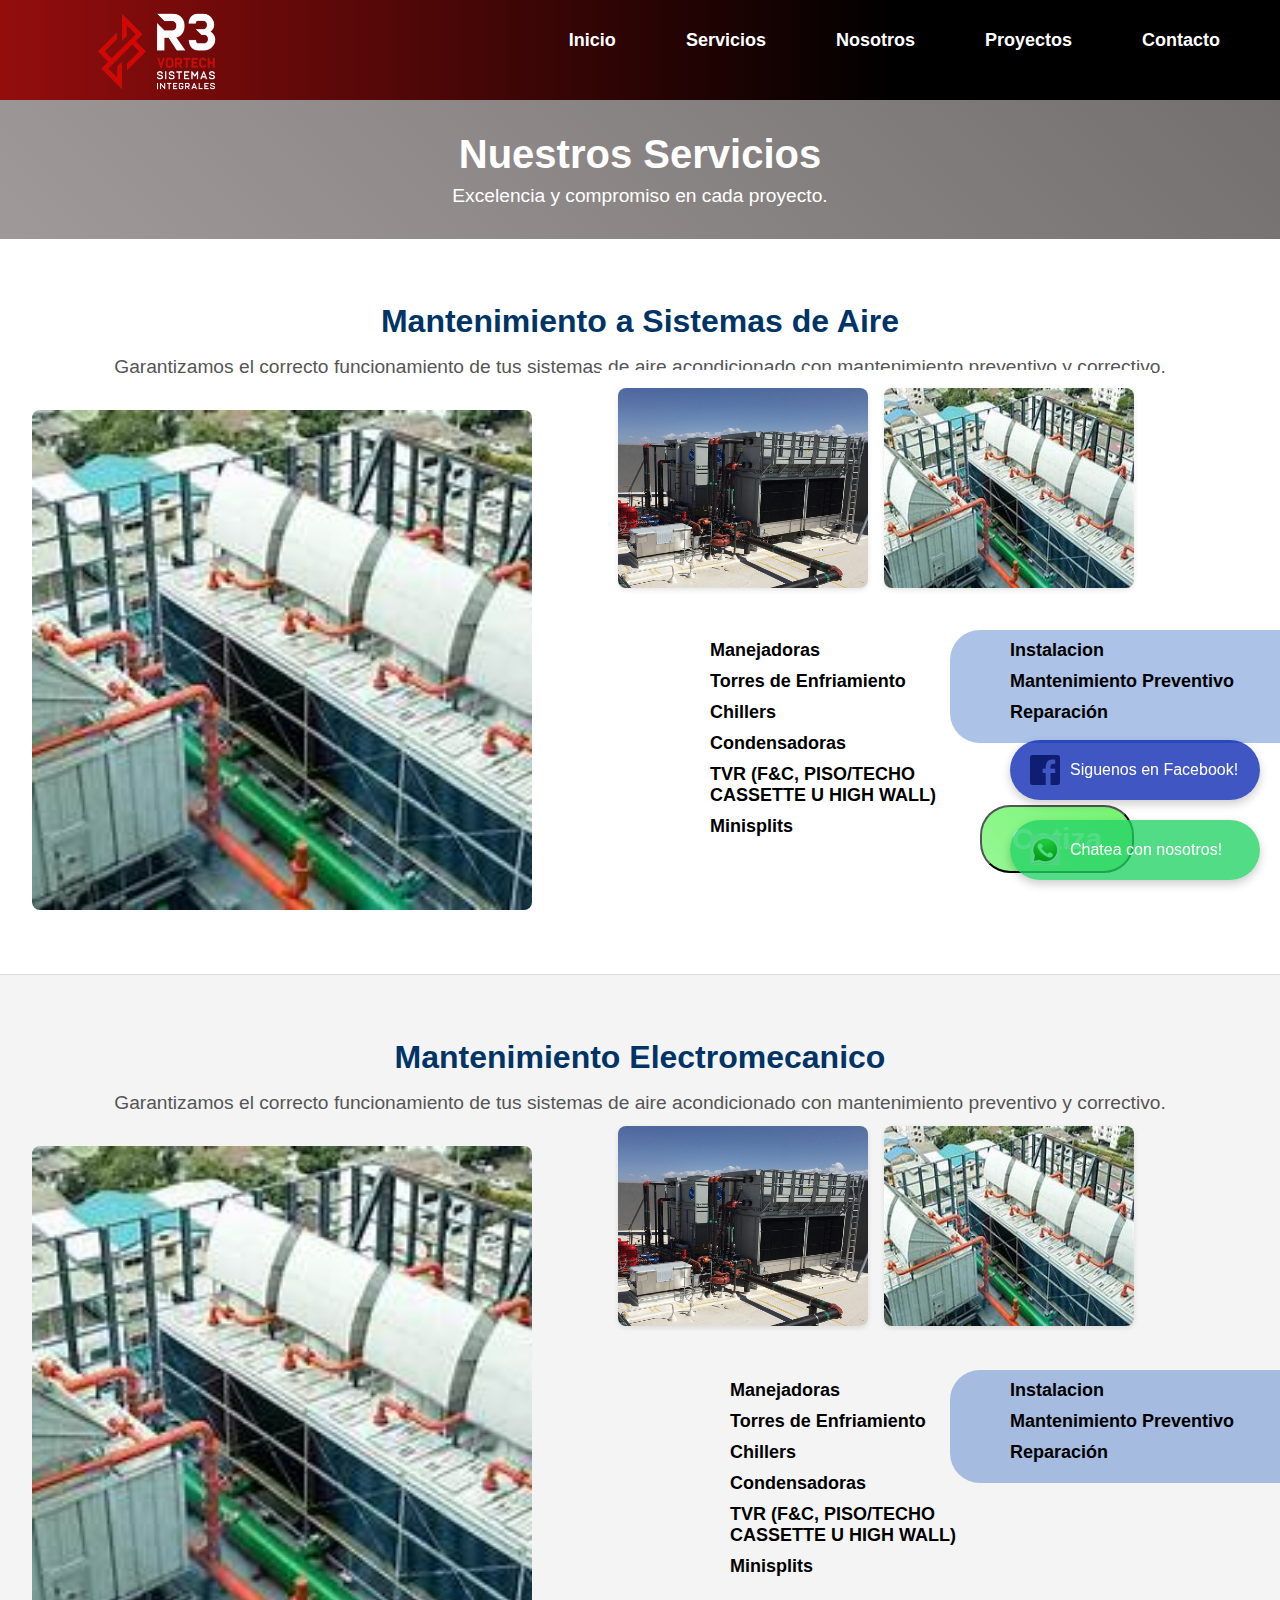
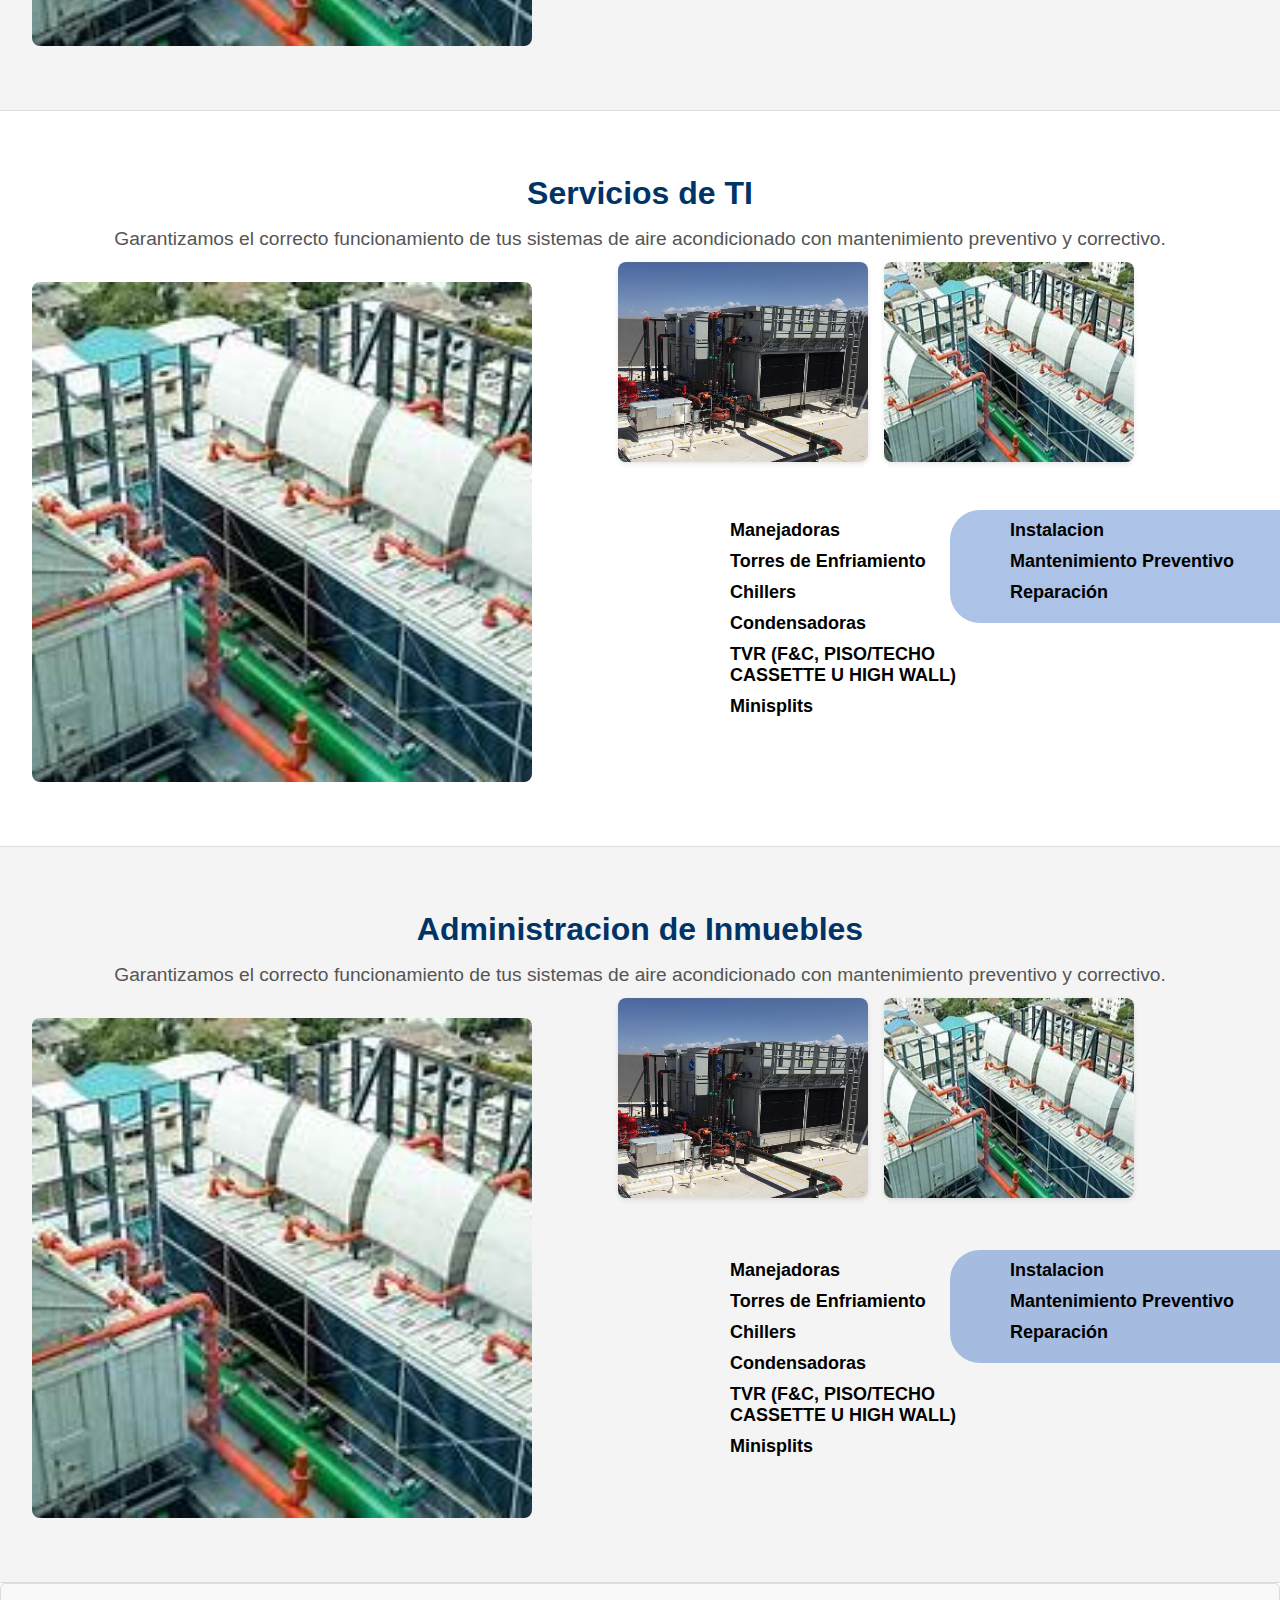
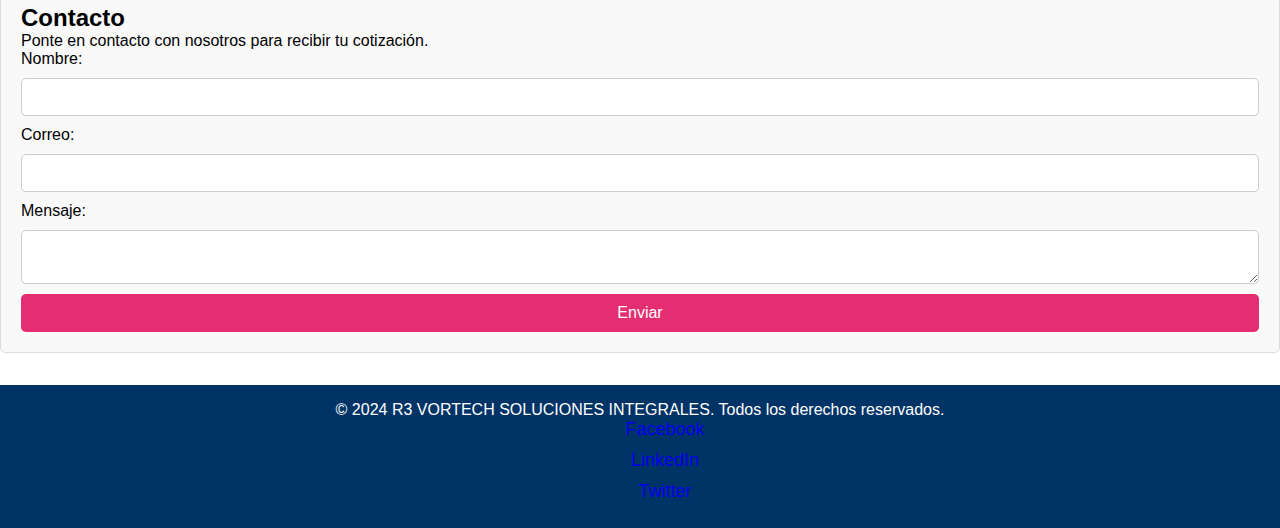
==== commit ce8d7b43: "Add files via upload" ====
--- a/Servicios.html
+++ b/Servicios.html
@@ -3,20 +3,26 @@
 <head>
 <meta charset="UTF-8">
 <meta name="viewport" content="width=device-width, initial-scale=1.0">
-    <title>Empresa de Ingeniería</title>
+    <title>R3 VORTECH SOLUCIONES INTEGRALES</title>
     <link rel="stylesheet" href="Servicios.css">
 </head>
-
 <body>
     <header>
+        <div class="r3">
+            <div class="logo">
+                <img src="Imagen_de_WhatsApp_2024-12-06_a_las_20.50.24_e32bada3-removebg-preview.png" alt="Logo">
+            </div>
+        </div>
         <div class="content">
             <div class="menu container">
-                <a href="index.html class=logo">logo</a>
+                <a href="Imagen_de_WhatsApp_2024-12-06_a_las_20.50.24_9e280fca-removebg-preview.png" class="logo"></a>
                 <input type="checkbox" id="menu" />
                 <label for="menu">
                     <img src="menu.png" class="menu-icono" alt="">
                 </label>
+                
                 <nav class="navbar">
+                    
                     <ul>
                         <li class="nav-item"><a href="index.html">Inicio</a></li>
                         <li class="nav-item">
@@ -43,8 +49,10 @@
             <li class="nav-item"><a href="#contacto">Contacto</a></li>
                     </ul>
                 </nav>
-            </div>
-        </div>
+
+            </div>
+        </div>
+    </header>
         <div class="ContainS"><h1>Nuestros Servicios</h1>
         <p>Excelencia y compromiso en cada proyecto.</p></div>
 <section class="service-section" id="sistemas-aire">
@@ -65,6 +73,7 @@
     <img src="chiller1.jpg" alt="Sistemas de Aire - Imagen 5">
 </div>
     </div>
+    <div clas="contestatico1">
     <div class="infomtto1-contain">
         <h1><ul><li>Manejadoras</li>
         <li>Torres de Enfriamiento</li>
@@ -78,7 +87,7 @@
                 <li>Mantenimiento Preventivo</li>
                 <li>Reparación</li></h1>
             </ul>
-        </div>
+        </div></div>
     </section>
 <section class="service-section" id="electromecanico">
 <div class="service-content">
--- a/Servicios.css
+++ b/Servicios.css
@@ -14,7 +14,9 @@
     max-width: 1200px;
     margin: 0 auto;
 }
+
 .content {
+    height: 100px;
     min-height: 80px;
     background: linear-gradient( 90deg,
     rgb(148, 13, 13)0%,
@@ -22,7 +24,8 @@
     );
 }
 .menu {
-    position: absolute;
+    
+    position: relative;
     top: 10px;
     left: 0;
     right: 0;
@@ -30,11 +33,18 @@
     align-items: center;
     justify-content: space-between;
 }
-.logo {
-    font-size: 25px;
-    color: #ffffff;
-    text-transform: uppercase;
-    font-weight: bold;
+.r3 {
+    position: absolute; /* Hace que el logo se mantenga fijo al hacer scroll */
+    top: -25px; /* Posición superior */
+    left: -50px; /* Posición izquierda */
+    z-index: 1001; /* Asegura que el logo esté por encima de otros elementos */
+}
+
+/* Logo */
+.logo img {
+    display: block; /* Elimina espacio extra alrededor de la imagen */
+    height: 153px; /* Ajusta el tamaño del logo */
+    width: auto; /* Mantén las proporciones */
 }
 .menu .navbar ul li {
     position: relative;
@@ -49,14 +59,18 @@
 }
 .menu .navbar ul li a:hover {
     color:#ff0000
+
 }
 #menu { 
     display: none;
 }
 .menu-icono {
-    width: 25px;
+    width: 55px;
+    mix-blend-mode:luminosity; /* Mezcla los colores de la imagen con el fondo */
+
 }
 .menu label {
+
     cursor: pointer;
     display: none;
 }
@@ -77,13 +91,15 @@
         left: 0;
         right: 0;
         background: linear-gradient( 90deg,
-        rgba(203,18,133,1)0%,
-        rgba(80,49,145,1)70%
-        );
+    rgb(148, 13, 13)0%,
+    rgb(0, 0, 0)70%
+    );
         display: none;
+        z-index: 1000;
     }
     .menu .navbar ul li {
         width: 100%;
+        
     }
 
     #menu:checked ~ .navbar {
@@ -97,7 +113,7 @@
 .nav-item {
 position: relative;
 }
-.nav-item a:hover, 
+.nav-item a:hover,
 .nav-item label:hover {
 color: #ff0000; /* Color rojo para las letras */
 }
@@ -119,19 +135,22 @@
 display: none; /* Oculto inicialmente */
 position: absolute; 
 top: 100%;
-left: 0;
-background: linear-gradient(to bottom, #000000ce, #a40d0d8d); /* Degradado azul */
-    transition: background-color 0.9s ease, color 0.3s ease; /* Transición suave */
+left: 90px;
+background: linear-gradient(to bottom, #000000, #000000); /* Degradado azul */
+transition: background-color 0.9s ease, color 0.3s ease; /* Transición suave */
 list-style: none;
 padding: 0;
 z-index: 1000;
 border-radius: 5px;
 box-shadow: 0 4px 6px rgba(0, 0, 0, 0.1);
+
 }
 /* Elementos del submenú */
 .submenu li {
 background-color: #03660000;
 padding: 0;
+width: max-content;
+
 }
 .submenu a {
 color: rgba(238, 2, 2, 0);
@@ -141,12 +160,26 @@
     transition: background-color 0.3s ease;
 }
 .submenu a:hover { /*color submenu al pasar mouse*/
-    
-background-color: #d44040b3; 
+width: max-content;
 }
 /* Mostrar el submenú al hacer clic */
 .toggle-menu:checked ~ .submenu {
     display: block;
+}
+
+
+
+.container {
+    max-width: 1200px;
+    margin: 0 auto;
+}
+.content {
+    min-height: 80px;
+    background: linear-gradient(
+        90deg,
+        rgb(203, 18, 133)0%
+        rgba(80,49145,1)70%
+    );
 }
 
 .whatsapp-chat {
@@ -610,4 +643,14 @@
         color: white;
         padding: 1rem;
         margin-top: 2rem;
-    }+    }
+    
+@media(max-width:991px){
+    .service-carousel {
+        width: 40%;
+        height: 30%;
+    }
+    .contestatico1 {
+        position: fixed;
+    }
+}